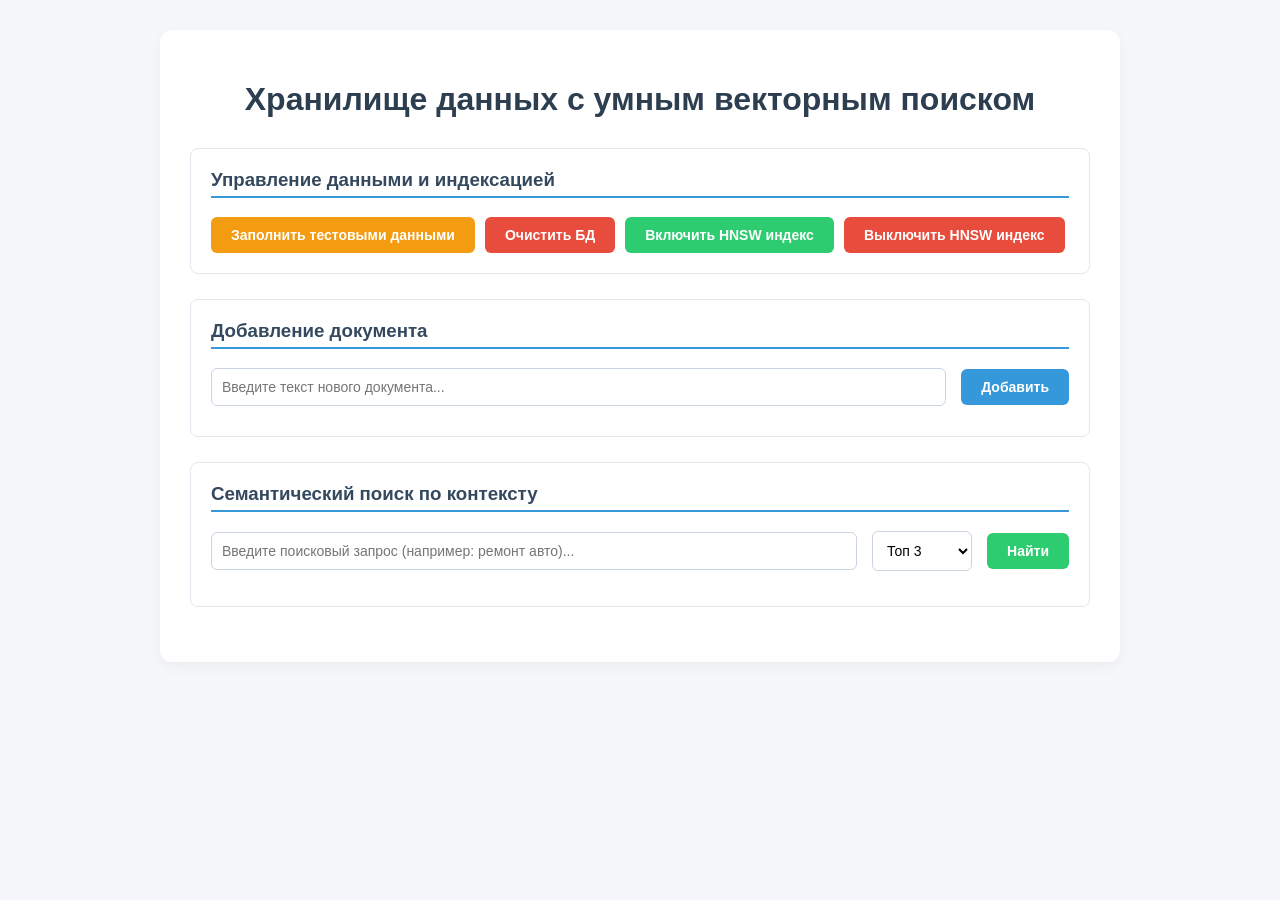
==== templates/index.html @ a9310f98 "first commit" ====
<!DOCTYPE html>
<html lang="ru">
<head>
    <meta charset="UTF-8">
    <title>Умное хранилище данных</title>
    <link rel="stylesheet" href="/static/css/style.css">
    <link rel="icon" type="image/x-icon" href="/static/assets/favicon.ico">
</head>
<body>
    <div class="container">
        <h1>Хранилище данных с умным векторным поиском</h1>
        
        <div class="section">
            <h3>Управление данными и индексацией</h3>
            <div class="system-panel">
                <button class="btn-warning" onclick="executePost('/api/system/seed', 'Генерация тестовой выборки (10 000 векторов)...')">Заполнить тестовыми данными</button>
                <button class="btn-danger" onclick="executePost('/api/system/clear', 'Полная очистка хранилища...')">Очистить БД</button>
                <button class="btn-success" onclick="manageIndex('create', 'Построение графа индекса HNSW в СУБД...')">Включить HNSW индекс</button>
                <button class="btn-danger" onclick="manageIndex('drop', 'Удаление индекса HNSW...')">Выключить HNSW индекс</button>
            </div>
            <div class="loader-container">
                <div class="spinner"></div>
                <div class="loader-text">Обработка запроса сервером...</div>
            </div>
        </div>

        <div class="section">
            <h3>Добавление документа</h3>
            <div class="flex-inputs">
                <input type="text" class="input-field js-doc-input" placeholder="Введите текст нового документа...">
                <button class="btn-primary" onclick="addDocument()">Добавить</button>
            </div>
        </div>

        <div class="section">
            <h3>Семантический поиск по контексту</h3>
            <div class="flex-inputs">
                <input type="text" class="input-field js-search-input" placeholder="Введите поисковый запрос (например: ремонт авто)...">
                <select class="limit-select" title="Количество результатов">
                    <option value="1">Топ 1</option>
                    <option value="3" selected>Топ 3</option>
                    <option value="5">Топ 5</option>
                    <option value="10">Топ 10</option>
                </select>
                <button class="btn-success" onclick="searchDocuments()">Найти</button>
            </div>
            <span class="metrics-output"></span>
            <div class="js-results-container" style="margin-top: 15px;"></div>
        </div>
    </div>

    <script src="/static/js/app.js"></script>
</body>
</html>
---- static/css/style.css ----
body {
    font-family: 'Segoe UI', Tahoma, Geneva, Verdana, sans-serif;
    margin: 30px;
    background-color: #f5f7fb;
    color: #333;
}
.container {
    max-width: 900px;
    margin: 0 auto;
    background: white;
    padding: 30px;
    border-radius: 12px;
    box-shadow: 0 4px 15px rgba(0,0,0,0.05);
}
h1 {
    color: #2c3e50;
    text-align: center;
    margin-bottom: 30px;
    font-weight: 600;
}
.section {
    border: 1px solid #e2e8f0;
    padding: 20px;
    border-radius: 8px;
    margin-bottom: 25px;
    background: #fff;
}
h3 {
    margin-top: 0;
    color: #34495e;
    border-bottom: 2px solid #3498db;
    padding-bottom: 5px;
}
.flex-inputs {
    display: flex;
    gap: 15px;
    margin-bottom: 10px;
    align-items: center;
}
.input-field {
    flex-grow: 1;
    padding: 10px;
    border: 1px solid #cbd5e1;
    border-radius: 6px;
    font-size: 14px;
}
.limit-select {
    padding: 10px;
    border: 1px solid #cbd5e1;
    border-radius: 6px;
    font-size: 14px;
    background: white;
    width: 100px;
}
button {
    padding: 10px 20px;
    border: none;
    border-radius: 6px;
    font-size: 14px;
    cursor: pointer;
    font-weight: bold;
    transition: all 0.2s;
}
button:disabled {
    background-color: #cbd5e1 !important;
    color: #94a3b8 !important;
    cursor: not-allowed;
    transform: none !important;
}
.btn-primary { background-color: #3498db; color: white; }
.btn-primary:hover:not(:disabled) { background-color: #2980b9; }
.btn-danger { background-color: #e74c3c; color: white; }
.btn-danger:hover:not(:disabled) { background-color: #c0392b; }
.btn-success { background-color: #2ecc71; color: white; }
.btn-success:hover:not(:disabled) { background-color: #27ae60; }
.btn-warning { background-color: #f39c12; color: white; }
.btn-warning:hover:not(:disabled) { background-color: #d35400; }
.system-panel {
    display: flex;
    gap: 10px;
    flex-wrap: wrap;
    margin-top: 15px;
}
.result-item {
    background: #f8fafc;
    padding: 12px;
    border-left: 4px solid #3498db;
    margin-top: 10px;
    border-radius: 0 6px 6px 0;
}
.meta-info {
    font-size: 12px;
    color: #7f8c8d;
    margin-top: 5px;
}
.metrics-output {
    font-weight: bold;
    color: #2c3e50;
    margin-top: 10px;
    display: block;
}
.loader-container {
    display: none;
    align-items: center;
    gap: 15px;
    margin-top: 15px;
    padding: 10px;
    background-color: #f8fafc;
    border-radius: 6px;
    border: 1px dashed #3498db;
}
.spinner {
    border: 4px solid #f3f3f3;
    border-top: 4px solid #3498db;
    border-radius: 50%;
    width: 24px;
    height: 24px;
    animation: spin 1s linear infinite;
}
.loader-text {
    font-size: 14px;
    font-weight: 500;
    color: #2c3e50;
}
@keyframes spin {
    0% { transform: rotate(0deg); }
    100% { transform: rotate(360deg); }
}
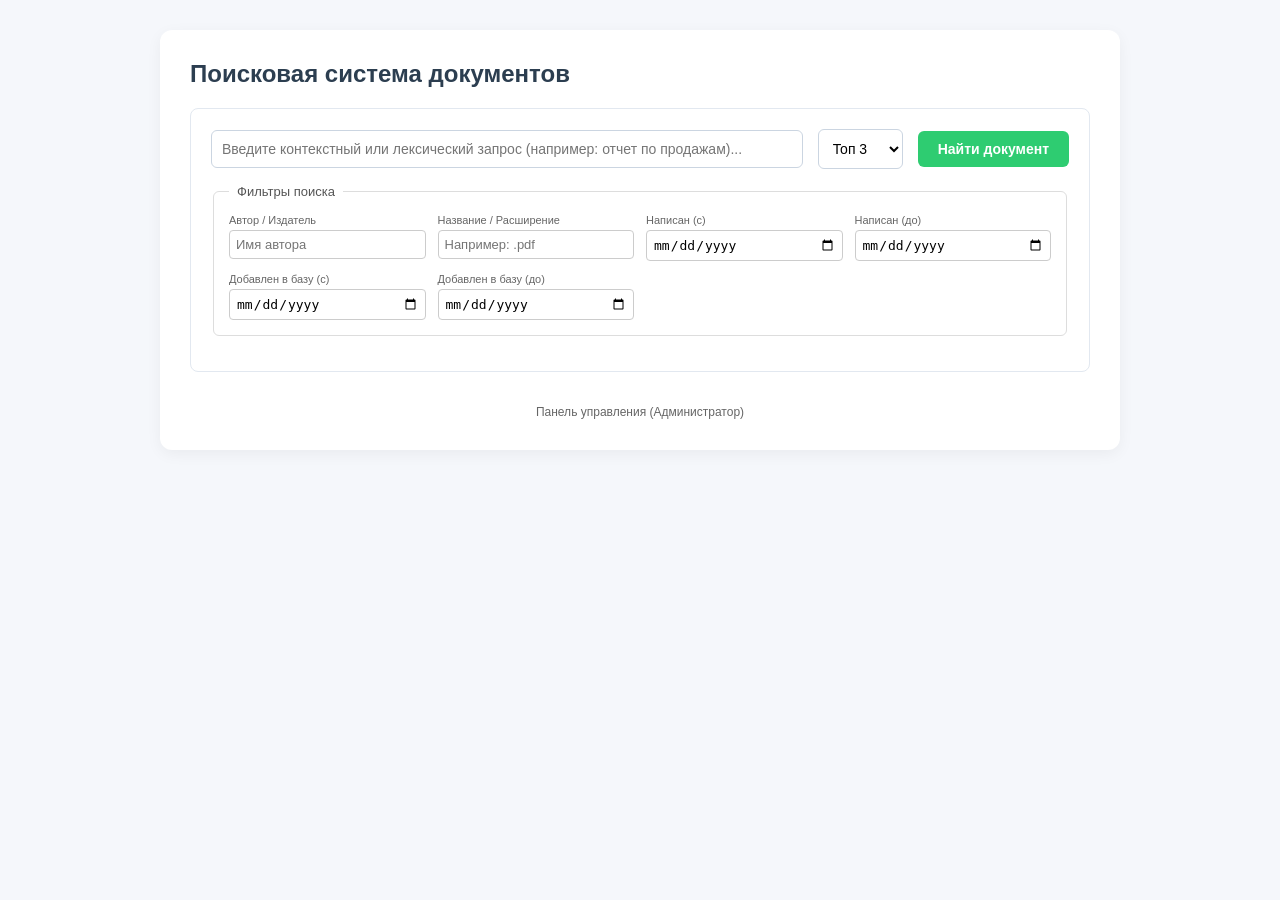
==== commit 12778646: "Portable Release" ====
--- a/templates/index.html
+++ b/templates/index.html
@@ -2,53 +2,66 @@
 <html lang="ru">
 <head>
     <meta charset="UTF-8">
-    <title>Умное хранилище данных</title>
+    <title>Интеллектуальный поиск документов</title>
     <link rel="stylesheet" href="/static/css/style.css">
     <link rel="icon" type="image/x-icon" href="/static/assets/favicon.ico">
 </head>
 <body>
     <div class="container">
-        <h1>Хранилище данных с умным векторным поиском</h1>
+        <h2>Поисковая система документов</h2>
         
-        <div class="section">
-            <h3>Управление данными и индексацией</h3>
-            <div class="system-panel">
-                <button class="btn-warning" onclick="executePost('/api/system/seed', 'Генерация тестовой выборки (10 000 векторов)...')">Заполнить тестовыми данными</button>
-                <button class="btn-danger" onclick="executePost('/api/system/clear', 'Полная очистка хранилища...')">Очистить БД</button>
-                <button class="btn-success" onclick="manageIndex('create', 'Построение графа индекса HNSW в СУБД...')">Включить HNSW индекс</button>
-                <button class="btn-danger" onclick="manageIndex('drop', 'Удаление индекса HNSW...')">Выключить HNSW индекс</button>
-            </div>
-            <div class="loader-container">
-                <div class="spinner"></div>
-                <div class="loader-text">Обработка запроса сервером...</div>
-            </div>
-        </div>
-
-        <div class="section">
-            <h3>Добавление документа</h3>
+        <form id="js-search-form" class="section">
             <div class="flex-inputs">
-                <input type="text" class="input-field js-doc-input" placeholder="Введите текст нового документа...">
-                <button class="btn-primary" onclick="addDocument()">Добавить</button>
-            </div>
-        </div>
-
-        <div class="section">
-            <h3>Семантический поиск по контексту</h3>
-            <div class="flex-inputs">
-                <input type="text" class="input-field js-search-input" placeholder="Введите поисковый запрос (например: ремонт авто)...">
-                <select class="limit-select" title="Количество результатов">
-                    <option value="1">Топ 1</option>
+                <input type="text" class="input-field js-search-input" placeholder="Введите контекстный или лексический запрос (например: отчет по продажам)..." required>
+                <select class="limit-select limit-select-count" title="Количество результатов">
                     <option value="3" selected>Топ 3</option>
                     <option value="5">Топ 5</option>
                     <option value="10">Топ 10</option>
                 </select>
-                <button class="btn-success" onclick="searchDocuments()">Найти</button>
+                <button type="submit" class="btn-success">Найти документ</button>
             </div>
-            <span class="metrics-output"></span>
-            <div class="js-results-container" style="margin-top: 15px;"></div>
+
+            <fieldset class="search-filters-fieldset">
+                <legend class="search-filters-legend">Фильтры поиска</legend>
+                <div class="search-filters-grid">
+                    <div class="filter-control-group">
+                        <label class="filter-label">Автор / Издатель</label>
+                        <input type="text" class="filter-input js-filter-author" placeholder="Имя автора">
+                    </div>
+                    <div class="filter-control-group">
+                        <label class="filter-label">Название / Расширение</label>
+                        <input type="text" class="filter-input js-filter-filename" placeholder="Например: .pdf">
+                    </div>
+                    <div class="filter-control-group">
+                        <label class="filter-label">Написан (с)</label>
+                        <input type="date" class="filter-input js-created-after">
+                    </div>
+                    <div class="filter-control-group">
+                        <label class="filter-label">Написан (до)</label>
+                        <input type="date" class="filter-input js-created-before">
+                    </div>
+                    <div class="filter-control-group">
+                        <label class="filter-label">Добавлен в базу (с)</label>
+                        <input type="date" class="filter-input js-added-after">
+                    </div>
+                    <div class="filter-control-group">
+                        <label class="filter-label">Добавлен в базу (до)</label>
+                        <input type="date" class="filter-input js-added-before">
+                    </div>
+                </div>
+            </fieldset>
+
+            <div class="metrics-output"></div>
+            <div class="js-results-container results-container"></div>
+        </form>
+        
+        <div class="admin-link-wrapper">
+            <a href="/admin" class="admin-redirect-link">Панель управления (Администратор)</a>
         </div>
     </div>
 
+    <div id="js-toast-container" class="toast-container"></div>
+
     <script src="/static/js/app.js"></script>
 </body>
-</html>+</html>
--- a/static/css/style.css
+++ b/static/css/style.css
@@ -1,9 +1,13 @@
+/* ==========================================================================
+   1. ГЛОБАЛЬНЫЕ И БАЗОВЫЕ СТИЛИ (GLOBAL STYLES)
+   ========================================================================== */
 body {
     font-family: 'Segoe UI', Tahoma, Geneva, Verdana, sans-serif;
     margin: 30px;
     background-color: #f5f7fb;
     color: #333;
 }
+
 .container {
     max-width: 900px;
     margin: 0 auto;
@@ -12,12 +16,34 @@
     border-radius: 12px;
     box-shadow: 0 4px 15px rgba(0,0,0,0.05);
 }
-h1 {
+
+h2 {
     color: #2c3e50;
-    text-align: center;
-    margin-bottom: 30px;
+    margin-top: 0;
+    margin-bottom: 20px;
     font-weight: 600;
 }
+
+/* Универсальные вспомогательные классы (Utility Classes) */
+.hidden { display: none !important; }
+.w-100 { width: 100% !important; }
+.text-center { text-align: center !important; }
+.cell-bold { font-weight: bold !important; }
+.cursor-pointer { cursor: pointer !important; }
+.text-muted-gray { color: #666 !important; }
+
+/* Вспомогательные отступы (Margin Utilities) */
+.mt-10 { margin-top: 10px !important; }
+.mt-15 { margin-top: 15px !important; }
+.mt-30 { margin-top: 30px !important; }
+.mb-20 { margin-bottom: 20px !important; }
+.mb-30 { margin-bottom: 30px !important; }
+.p-10-15 { padding: 10px 15px !important; }
+
+
+/* ==========================================================================
+   2. КОМПОНЕНТЫ ИНТЕРФЕЙСА (FORM & UI COMPONENTS)
+   ========================================================================== */
 .section {
     border: 1px solid #e2e8f0;
     padding: 20px;
@@ -25,18 +51,14 @@
     margin-bottom: 25px;
     background: #fff;
 }
-h3 {
-    margin-top: 0;
-    color: #34495e;
-    border-bottom: 2px solid #3498db;
-    padding-bottom: 5px;
-}
+
 .flex-inputs {
     display: flex;
     gap: 15px;
     margin-bottom: 10px;
     align-items: center;
 }
+
 .input-field {
     flex-grow: 1;
     padding: 10px;
@@ -44,14 +66,17 @@
     border-radius: 6px;
     font-size: 14px;
 }
+
 .limit-select {
     padding: 10px;
     border: 1px solid #cbd5e1;
     border-radius: 6px;
     font-size: 14px;
     background: white;
-    width: 100px;
-}
+    width: auto;
+}
+
+/* Кнопки управления (Buttons) */
 button {
     padding: 10px 20px;
     border: none;
@@ -59,70 +84,477 @@
     font-size: 14px;
     cursor: pointer;
     font-weight: bold;
-    transition: all 0.2s;
-}
+    transition: all 0.2s ease;
+}
+
 button:disabled {
     background-color: #cbd5e1 !important;
     color: #94a3b8 !important;
     cursor: not-allowed;
     transform: none !important;
 }
+
 .btn-primary { background-color: #3498db; color: white; }
 .btn-primary:hover:not(:disabled) { background-color: #2980b9; }
+
+.btn-secondary { background-color: #6c757d; color: white; }
+.btn-secondary:hover:not(:disabled) { background-color: #5a6268; }
+
+.btn-success { background-color: #2ecc71; color: white; }
+.btn-success:hover:not(:disabled) { background-color: #27ae60; }
+
 .btn-danger { background-color: #e74c3c; color: white; }
 .btn-danger:hover:not(:disabled) { background-color: #c0392b; }
-.btn-success { background-color: #2ecc71; color: white; }
-.btn-success:hover:not(:disabled) { background-color: #27ae60; }
-.btn-warning { background-color: #f39c12; color: white; }
-.btn-warning:hover:not(:disabled) { background-color: #d35400; }
-.system-panel {
-    display: flex;
-    gap: 10px;
-    flex-wrap: wrap;
+
+.btn-warning { background-color: #ffc107; color: #000; }
+.btn-warning:hover:not(:disabled) { background-color: #e0a800; }
+
+.btn-info { background-color: #17a2b8; color: white; }
+.btn-info:hover:not(:disabled) { background-color: #138496; }
+
+
+/* ==========================================================================
+   3. БЛОК ФИЛЬТРАЦИИ МЕТАДАННЫХ (METADATA FILTERS GRID)
+   ========================================================================== */
+.search-filters-fieldset {
     margin-top: 15px;
-}
+    border: 1px solid #ddd;
+    padding: 15px;
+    border-radius: 6px;
+}
+
+.search-filters-legend {
+    font-size: 13px;
+    color: #555;
+    padding: 0 8px;
+    font-weight: 500;
+}
+
+.search-filters-grid {
+    display: grid;
+    grid-template-columns: repeat(auto-fit, minmax(180px, 1fr));
+    gap: 12px;
+}
+
+.filter-control-group {
+    display: flex;
+    flex-direction: column;
+}
+
+.filter-label {
+    font-size: 11px;
+    color: #666;
+    margin-bottom: 4px;
+    font-weight: 500;
+}
+
+.filter-input {
+    width: 100%;
+    padding: 6px;
+    border: 1px solid #ccc;
+    border-radius: 4px;
+    box-sizing: border-box;
+    font-size: 13px;
+}
+
+.checkbox-control-wrapper {
+    display: flex;
+    align-items: center;
+    gap: 8px;
+    width: 100%;
+}
+
+
+/* ==========================================================================
+   4. ВЫДАЧА РЕЗУЛЬТАТОВ ПОИСКА (SEARCH RESULTS COMPONENT)
+   ========================================================================== */
+.results-container {
+    margin-top: 15px;
+}
+
 .result-item {
     background: #f8fafc;
-    padding: 12px;
+    padding: 15px;
     border-left: 4px solid #3498db;
-    margin-top: 10px;
+    margin-top: 12px;
     border-radius: 0 6px 6px 0;
-}
-.meta-info {
+    border-top: 1px solid #e2e8f0;
+    border-right: 1px solid #e2e8f0;
+    border-bottom: 1px solid #e2e8f0;
+}
+
+.result-item-header {
+    display: flex;
+    justify-content: space-between;
+    align-items: flex-start;
+}
+
+.result-title-link {
+    font-size: 16px;
+    font-weight: bold;
+    color: #007bff;
+    text-decoration: none;
+    transition: color 0.1s ease;
+}
+.result-title-link:hover {
+    color: #0056b3;
+    text-decoration: underline;
+}
+
+.result-item-sub-meta {
     font-size: 12px;
-    color: #7f8c8d;
-    margin-top: 5px;
-}
+    color: #777;
+    margin-top: 4px;
+}
+
 .metrics-output {
     font-weight: bold;
     color: #2c3e50;
+    margin-top: 15px;
+    display: block;
+    font-size: 13px;
+}
+
+.results-empty-stub {
+    color: #666;
+    text-align: center;
+    padding: 25px;
+    font-weight: 500;
+}
+
+/* Теги релевантности RRF и Рангов */
+.vsr-score-badge {
+    text-align: right;
+    font-size: 12px;
+    background: #fff;
+    border: 1px solid #ddd;
+    padding: 4px 8px;
+    border-radius: 4px;
+}
+
+.rank-info-block {
     margin-top: 10px;
+    font-size: 11px;
+    color: #888;
+    background: #f1f5f9;
+    padding: 5px 10px;
+    border-radius: 4px;
+}
+
+.rank-semantic-val { color: #007bff; font-weight: bold; }
+.rank-keyword-val { color: #28a745; font-weight: bold; }
+.vsr-score-val { color: #e74c3c; font-weight: bold; }
+
+.vsr-tooltip-trigger {
+    cursor: help;
+    border-bottom: 1px dotted #e74c3c;
+}
+
+
+/* ==========================================================================
+   5. АДМИНИСТРАТИВНАЯ ПАНЕЛЬ И РЕПОЗИТОРИЙ (ADMIN PANEL & DATA TABLE)
+   ========================================================================== */
+.auth-flex-form {
+    display: flex;
+    flex-direction: column;
+    gap: 15px;
+    max-width: 400px;
+    margin: 0 auto;
+}
+
+.admin-panel-header {
+    display: flex;
+    justify-content: space-between;
+    align-items: center;
+    margin-bottom: 20px;
+}
+
+.admin-actions-flex-row {
+    display: flex;
+    gap: 10px;
+    padding: 5px;
+    flex-wrap: wrap;
+}
+
+.admin-upload-flex-column {
+    display: flex;
+    margin-top: 10px;
+    flex-direction: column;
+    align-items: flex-start;
+    gap: 10px;
+}
+
+.admin-file-input-row {
+    display: flex;
+    gap: 10px;
+    width: 100%;
+}
+
+.admin-file-input-row .input-field {
+    padding: 5px;
+}
+
+.admin-link-wrapper {
+    margin-top: 30px;
+    text-align: center;
+}
+
+.admin-redirect-link {
+    color: #666;
+    font-size: 12px;
+    text-decoration: none;
+}
+.admin-redirect-link:hover {
+    text-decoration: underline;
+}
+
+.admin-metrics {
+    align-self: center;
+    font-size: 13px;
+    color: #666;
+    margin-left: 10px;
+    font-weight: 500;
+}
+
+/* Стилизация таблицы (Data Table Component) */
+.admin-table-container {
+    margin-top: 15px;
+    overflow-x: auto;
+}
+
+.admin-data-table {
+    width: 100%;
+    border-collapse: collapse;
+    font-size: 13px;
+    text-align: left;
+    table-layout: fixed;
+}
+
+/* Ширина колонок таблицы */
+.admin-table-container .col-w-7  { width: 7%; }
+.admin-table-container .col-w-45 { width: 45%; }
+.admin-table-container .col-w-18 { width: 18%; }
+.admin-table-container .col-w-10 { width: 10%; }
+
+.admin-data-table thead tr {
+    background: #f1f1f1;
+    border-bottom: 2px solid #ddd;
+}
+
+.admin-data-table th, .admin-data-table td {
+    padding: 10px 8px;
+    vertical-align: middle;
+}
+
+.th-sortable {
+    cursor: pointer;
+    user-select: none;
+    transition: background 0.2s ease;
+}
+.th-sortable:hover {
+    background: #e5e5e5;
+}
+
+.admin-data-table tbody tr {
+    border-bottom: 1px solid #eee;
+    transition: background 0.1s ease;
+}
+.admin-data-table tbody tr:hover {
+    background: #f9f9f9;
+}
+
+.table-empty-stub-cell {
+    text-align: center;
+    padding: 15px;
+    color: #777;
+    font-weight: 500;
+}
+
+.table-doc-link {
+    color: #007bff;
+    text-decoration: none;
+    font-weight: 500;
+}
+.table-doc-link:hover {
+    text-decoration: underline;
+}
+
+.table-locale-badge {
+    font-size: 10px;
+    color: #999;
     display: block;
-}
-.loader-container {
-    display: none;
-    align-items: center;
-    gap: 15px;
+    margin-top: 2px;
+}
+
+.text-ellipsis-block {
+    white-space: nowrap;
+    overflow: hidden;
+    text-overflow: ellipsis;
+    display: block;
+    width: 100%;
+}
+
+/* Табличные действия и пагинация */
+.actions-flex-container {
+    display: flex;
+    gap: 6px;
+    justify-content: center;
+    align-items: center;
+    flex-wrap: wrap;
+}
+
+.actions-flex-container .btn-table-edit,
+.actions-flex-container .btn-table-delete {
+    margin: 0;
+    flex: 1 1 auto;
+    min-width: 65px;
+    text-align: center;
+    padding: 5px 8px;
+    font-size: 11px;
+    border-radius: 4px;
+}
+
+.btn-table-edit { background: #ffc107; color: #000; }
+.btn-table-edit:hover { background: #e0a800; }
+
+.btn-table-delete { background: #e74c3c; color: #fff; }
+.btn-table-delete:hover { background: #c0392b; }
+
+.pagination-container {
+    display: flex;
+    justify-content: space-between;
+    align-items: center;
     margin-top: 15px;
-    padding: 10px;
-    background-color: #f8fafc;
+    font-size: 13px;
+}
+
+.pagination-info { color: #666; font-weight: 500; }
+.pagination-buttons { display: flex; gap: 5px; }
+
+.pagination-buttons button {
+    padding: 6px 12px;
+    font-size: 12px;
+}
+
+
+/* ==========================================================================
+   6. МОДАЛЬНЫЕ ОКНА И ОВЕРЛЕИ (MODAL WINDOWS COMPONENT)
+   ========================================================================== */
+.modal-overlay {
+    position: fixed;
+    top: 0;
+    left: 0;
+    width: 100%;
+    height: 100%;
+    background: rgba(0, 0, 0, 0.5);
+    display: flex;
+    justify-content: center;
+    align-items: center;
+    z-index: 1000;
+    opacity: 0;
+    pointer-events: none;
+    transition: opacity 0.2s ease;
+}
+
+.modal-overlay.active {
+    opacity: 1;
+    pointer-events: auto;
+}
+
+.modal-content {
+    background: #fff;
+    padding: 24px;
+    border-radius: 8px;
+    width: 100%;
+    max-width: 450px;
+    box-shadow: 0 4px 20px rgba(0,0,0,0.2);
+    transform: translateY(-20px);
+    transition: transform 0.2s ease;
+}
+
+.modal-overlay.active .modal-content {
+    transform: translateY(0);
+}
+
+.modal-header {
+    font-size: 16px;
+    font-weight: bold;
+    margin-bottom: 18px;
+    color: #333;
+    border-bottom: 1px solid #eee;
+    padding-bottom: 10px;
+}
+
+.modal-body-flex-column {
+    display: flex;
+    flex-direction: column;
+    gap: 12px;
+}
+
+.modal-footer {
+    display: flex;
+    justify-content: flex-end;
+    gap: 10px;
+    margin-top: 20px;
+    border-top: 1px solid #eee;
+    padding-top: 15px;
+}
+
+
+/* ==========================================================================
+   7. СИСТЕМА УВЕДОМЛЕНИЙ И ТОСТОВ (TOAST NOTIFICATIONS COMPONENT)
+   ========================================================================== */
+.toast-container {
+    position: fixed;
+    bottom: 20px;
+    right: 20px;
+    display: flex;
+    flex-direction: column;
+    gap: 10px;
+    z-index: 9999;
+}
+
+.toast-item {
+    background: #333;
+    color: #fff;
+    padding: 14px 24px;
     border-radius: 6px;
-    border: 1px dashed #3498db;
-}
-.spinner {
-    border: 4px solid #f3f3f3;
-    border-top: 4px solid #3498db;
-    border-radius: 50%;
-    width: 24px;
-    height: 24px;
-    animation: spin 1s linear infinite;
-}
-.loader-text {
-    font-size: 14px;
-    font-weight: 500;
-    color: #2c3e50;
-}
-@keyframes spin {
-    0% { transform: rotate(0deg); }
-    100% { transform: rotate(360deg); }
+    font-size: 13px;
+    box-shadow: 0 4px 12px rgba(0,0,0,0.15);
+    opacity: 0;
+    transform: translateY(20px);
+    transition: opacity 0.3s ease, transform 0.3s ease;
+    min-width: 260px;
+    max-width: 380px;
+    display: flex;
+    justify-content: space-between;
+    align-items: center;
+}
+
+.toast-item.show {
+    opacity: 1;
+    transform: translateY(0);
+}
+
+.toast-success {
+    background: #2ecc71;
+    border-left: 5px solid #27ae60;
+}
+
+.toast-error {
+    background: #e74c3c;
+    border-left: 5px solid #c0392b;
+}
+
+.toast-close-btn {
+    margin-left: 15px;
+    cursor: pointer;
+    font-size: 18px;
+    font-weight: bold;
+    line-height: 1;
+    opacity: 0.7;
+    transition: opacity 0.1s ease;
+}
+.toast-close-btn:hover {
+    opacity: 1;
 }
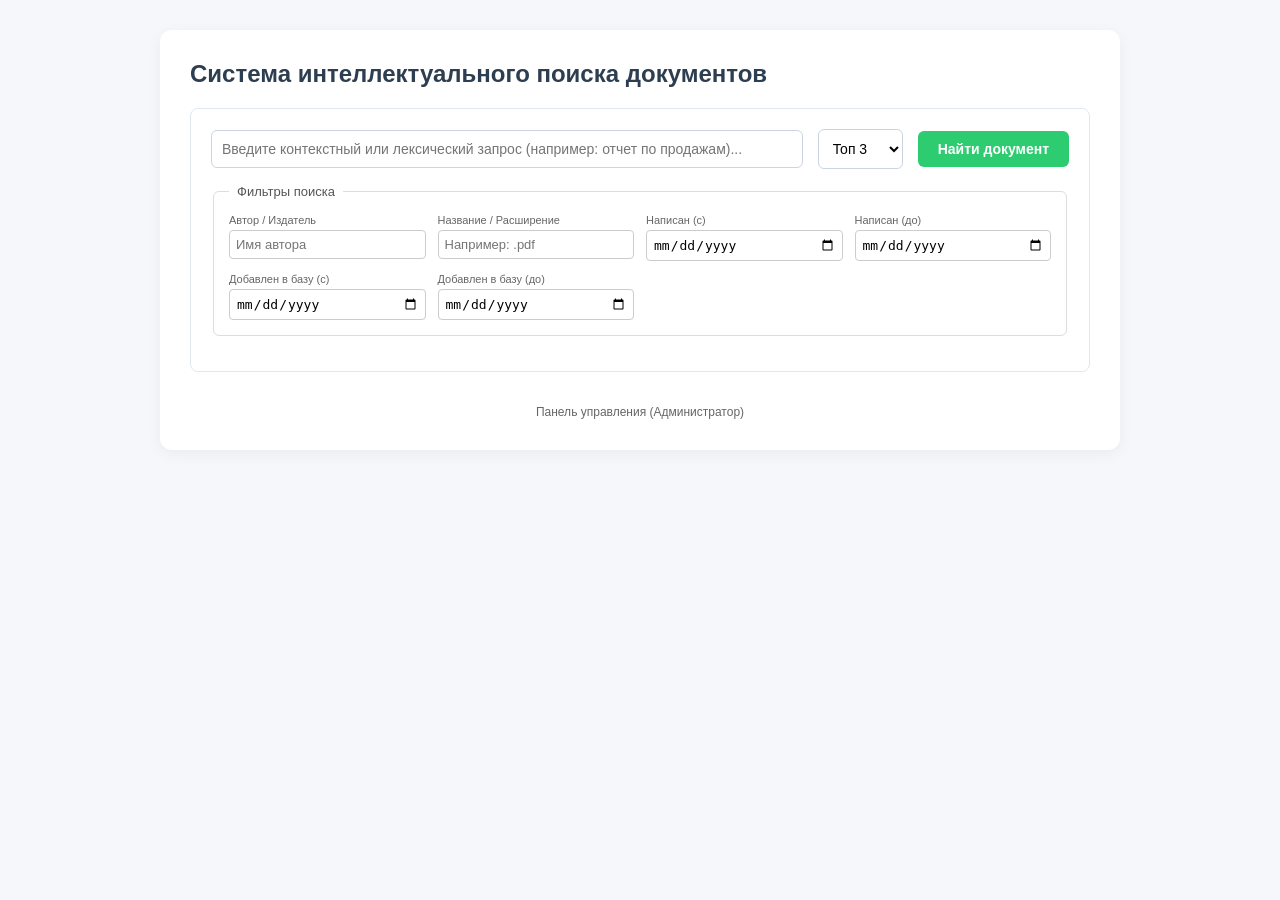
==== commit dd3c8b01: "Beautification" ====
--- a/templates/index.html
+++ b/templates/index.html
@@ -8,7 +8,7 @@
 </head>
 <body>
     <div class="container">
-        <h2>Поисковая система документов</h2>
+        <h2>Система интеллектуального поиска документов</h2>
         
         <form id="js-search-form" class="section">
             <div class="flex-inputs">
